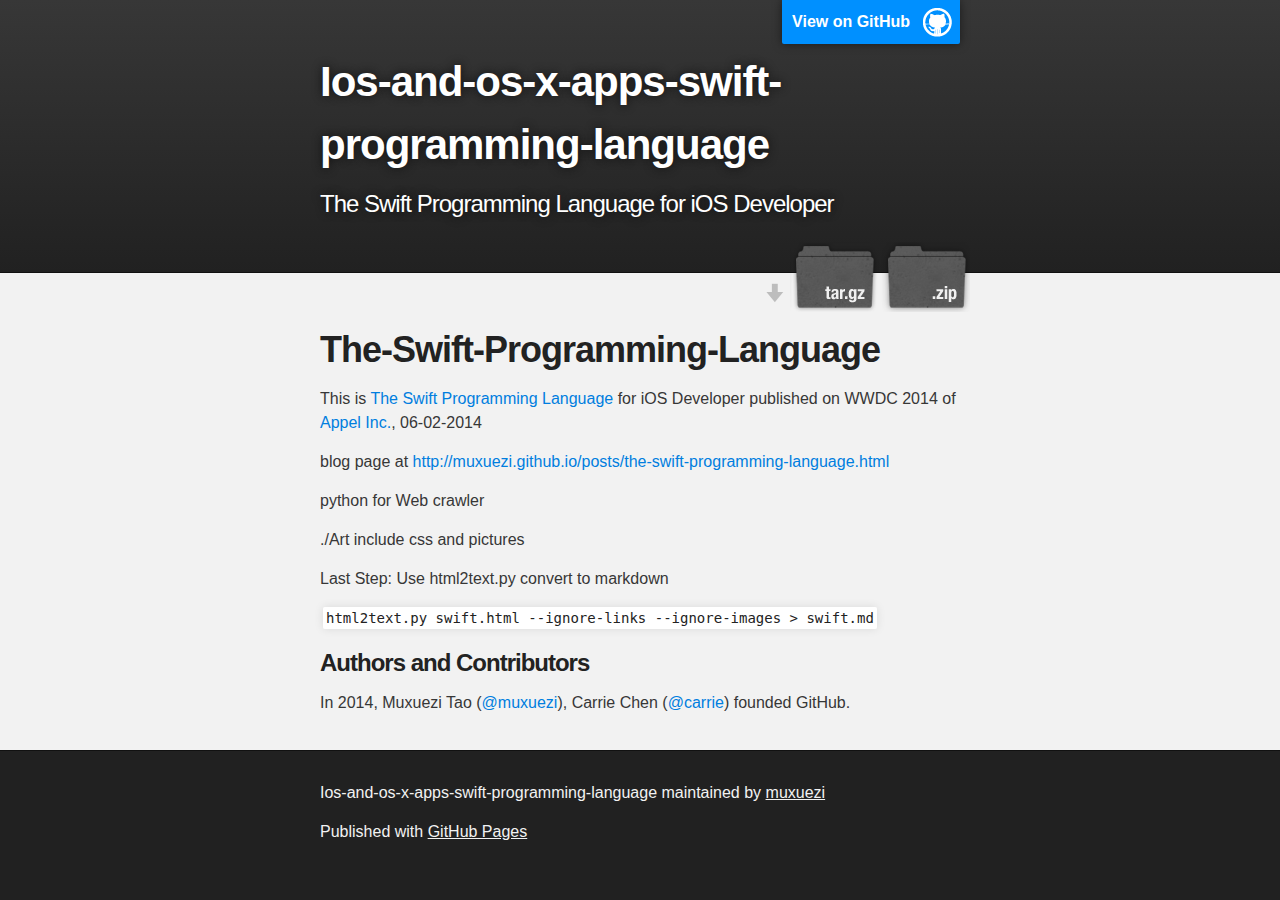
==== index.html @ 9664e516 "Create gh-pages branch via GitHub" ====
<!DOCTYPE html>
<html>

  <head>
    <meta charset='utf-8' />
    <meta http-equiv="X-UA-Compatible" content="chrome=1" />
    <meta name="description" content="Ios-and-os-x-apps-swift-programming-language : The Swift Programming Language for iOS Developer" />

    <link rel="stylesheet" type="text/css" media="screen" href="stylesheets/stylesheet.css">

    <title>Ios-and-os-x-apps-swift-programming-language</title>
  </head>

  <body>

    <!-- HEADER -->
    <div id="header_wrap" class="outer">
        <header class="inner">
          <a id="forkme_banner" href="https://github.com/muxuezi/iOS-and-OS-X-apps-Swift-Programming-Language">View on GitHub</a>

          <h1 id="project_title">Ios-and-os-x-apps-swift-programming-language</h1>
          <h2 id="project_tagline">The Swift Programming Language for iOS Developer</h2>

            <section id="downloads">
              <a class="zip_download_link" href="https://github.com/muxuezi/iOS-and-OS-X-apps-Swift-Programming-Language/zipball/master">Download this project as a .zip file</a>
              <a class="tar_download_link" href="https://github.com/muxuezi/iOS-and-OS-X-apps-Swift-Programming-Language/tarball/master">Download this project as a tar.gz file</a>
            </section>
        </header>
    </div>

    <!-- MAIN CONTENT -->
    <div id="main_content_wrap" class="outer">
      <section id="main_content" class="inner">
        <h1>
<a name="the-swift-programming-language" class="anchor" href="#the-swift-programming-language"><span class="octicon octicon-link"></span></a>The-Swift-Programming-Language</h1>

<p>This is <a href="https://developer.apple.com/library/prerelease/ios/documentation/Swift/Conceptual/Swift_Programming_Language/" title="The Swift Programming Language">The Swift Programming Language</a> for iOS Developer published on WWDC 2014 of <a href="https://www.apple.com" title="Appel Inc.">Appel Inc.</a>, 06-02-2014</p>

<p>blog page at <a href="http://muxuezi.github.io/posts/the-swift-programming-language.html">http://muxuezi.github.io/posts/the-swift-programming-language.html</a></p>

<p>python for Web crawler</p>

<p>./Art include css and pictures</p>

<p>Last Step: Use html2text.py convert to markdown</p>

<p><code>html2text.py swift.html --ignore-links --ignore-images &gt; swift.md</code></p>

<h3>
<a name="authors-and-contributors" class="anchor" href="#authors-and-contributors"><span class="octicon octicon-link"></span></a>Authors and Contributors</h3>

<p>In 2014, Muxuezi Tao (<a href="https://github.com/muxuezi" class="user-mention">@muxuezi</a>), Carrie Chen (<a href="https://github.com/carrie" class="user-mention">@carrie</a>) founded GitHub.</p>
      </section>
    </div>

    <!-- FOOTER  -->
    <div id="footer_wrap" class="outer">
      <footer class="inner">
        <p class="copyright">Ios-and-os-x-apps-swift-programming-language maintained by <a href="https://github.com/muxuezi">muxuezi</a></p>
        <p>Published with <a href="http://pages.github.com">GitHub Pages</a></p>
      </footer>
    </div>

    

  </body>
</html>
---- stylesheets/stylesheet.css ----
/*******************************************************************************
Slate Theme for GitHub Pages
by Jason Costello, @jsncostello
*******************************************************************************/

@import url(pygment_trac.css);

/*******************************************************************************
MeyerWeb Reset
*******************************************************************************/

html, body, div, span, applet, object, iframe,
h1, h2, h3, h4, h5, h6, p, blockquote, pre,
a, abbr, acronym, address, big, cite, code,
del, dfn, em, img, ins, kbd, q, s, samp,
small, strike, strong, sub, sup, tt, var,
b, u, i, center,
dl, dt, dd, ol, ul, li,
fieldset, form, label, legend,
table, caption, tbody, tfoot, thead, tr, th, td,
article, aside, canvas, details, embed,
figure, figcaption, footer, header, hgroup,
menu, nav, output, ruby, section, summary,
time, mark, audio, video {
  margin: 0;
  padding: 0;
  border: 0;
  font: inherit;
  vertical-align: baseline;
}

/* HTML5 display-role reset for older browsers */
article, aside, details, figcaption, figure,
footer, header, hgroup, menu, nav, section {
  display: block;
}

ol, ul {
  list-style: none;
}

table {
  border-collapse: collapse;
  border-spacing: 0;
}

/*******************************************************************************
Theme Styles
*******************************************************************************/

body {
  box-sizing: border-box;
  color:#373737;
  background: #212121;
  font-size: 16px;
  font-family: 'Myriad Pro', Calibri, Helvetica, Arial, sans-serif;
  line-height: 1.5;
  -webkit-font-smoothing: antialiased;
}

h1, h2, h3, h4, h5, h6 {
  margin: 10px 0;
  font-weight: 700;
  color:#222222;
  font-family: 'Lucida Grande', 'Calibri', Helvetica, Arial, sans-serif;
  letter-spacing: -1px;
}

h1 {
  font-size: 36px;
  font-weight: 700;
}

h2 {
  padding-bottom: 10px;
  font-size: 32px;
  background: url('../images/bg_hr.png') repeat-x bottom;
}

h3 {
  font-size: 24px;
}

h4 {
  font-size: 21px;
}

h5 {
  font-size: 18px;
}

h6 {
  font-size: 16px;
}

p {
  margin: 10px 0 15px 0;
}

footer p {
  color: #f2f2f2;
}

a {
  text-decoration: none;
  color: #007edf;
  text-shadow: none;

  transition: color 0.5s ease;
  transition: text-shadow 0.5s ease;
  -webkit-transition: color 0.5s ease;
  -webkit-transition: text-shadow 0.5s ease;
  -moz-transition: color 0.5s ease;
  -moz-transition: text-shadow 0.5s ease;
  -o-transition: color 0.5s ease;
  -o-transition: text-shadow 0.5s ease;
  -ms-transition: color 0.5s ease;
  -ms-transition: text-shadow 0.5s ease;
}

a:hover, a:focus {text-decoration: underline;}

footer a {
  color: #F2F2F2;
  text-decoration: underline;
}

em {
  font-style: italic;
}

strong {
  font-weight: bold;
}

img {
  position: relative;
  margin: 0 auto;
  max-width: 739px;
  padding: 5px;
  margin: 10px 0 10px 0;
  border: 1px solid #ebebeb;

  box-shadow: 0 0 5px #ebebeb;
  -webkit-box-shadow: 0 0 5px #ebebeb;
  -moz-box-shadow: 0 0 5px #ebebeb;
  -o-box-shadow: 0 0 5px #ebebeb;
  -ms-box-shadow: 0 0 5px #ebebeb;
}

p img {
  display: inline;
  margin: 0;
  padding: 0;
  vertical-align: middle;
  text-align: center;
  border: none;
}

pre, code {
  width: 100%;
  color: #222;
  background-color: #fff;

  font-family: Monaco, "Bitstream Vera Sans Mono", "Lucida Console", Terminal, monospace;
  font-size: 14px;

  border-radius: 2px;
  -moz-border-radius: 2px;
  -webkit-border-radius: 2px;
}

pre {
  width: 100%;
  padding: 10px;
  box-shadow: 0 0 10px rgba(0,0,0,.1);
  overflow: auto;
}

code {
  padding: 3px;
  margin: 0 3px;
  box-shadow: 0 0 10px rgba(0,0,0,.1);
}

pre code {
  display: block;
  box-shadow: none;
}

blockquote {
  color: #666;
  margin-bottom: 20px;
  padding: 0 0 0 20px;
  border-left: 3px solid #bbb;
}


ul, ol, dl {
  margin-bottom: 15px
}

ul {
  list-style: inside;
  padding-left: 20px;
}

ol {
  list-style: decimal inside;
  padding-left: 20px;
}

dl dt {
  font-weight: bold;
}

dl dd {
  padding-left: 20px;
  font-style: italic;
}

dl p {
  padding-left: 20px;
  font-style: italic;
}

hr {
  height: 1px;
  margin-bottom: 5px;
  border: none;
  background: url('../images/bg_hr.png') repeat-x center;
}

table {
  border: 1px solid #373737;
  margin-bottom: 20px;
  text-align: left;
 }

th {
  font-family: 'Lucida Grande', 'Helvetica Neue', Helvetica, Arial, sans-serif;
  padding: 10px;
  background: #373737;
  color: #fff;
 }

td {
  padding: 10px;
  border: 1px solid #373737;
 }

form {
  background: #f2f2f2;
  padding: 20px;
}

/*******************************************************************************
Full-Width Styles
*******************************************************************************/

.outer {
  width: 100%;
}

.inner {
  position: relative;
  max-width: 640px;
  padding: 20px 10px;
  margin: 0 auto;
}

#forkme_banner {
  display: block;
  position: absolute;
  top:0;
  right: 10px;
  z-index: 10;
  padding: 10px 50px 10px 10px;
  color: #fff;
  background: url('../images/blacktocat.png') #0090ff no-repeat 95% 50%;
  font-weight: 700;
  box-shadow: 0 0 10px rgba(0,0,0,.5);
  border-bottom-left-radius: 2px;
  border-bottom-right-radius: 2px;
}

#header_wrap {
  background: #212121;
  background: -moz-linear-gradient(top, #373737, #212121);
  background: -webkit-linear-gradient(top, #373737, #212121);
  background: -ms-linear-gradient(top, #373737, #212121);
  background: -o-linear-gradient(top, #373737, #212121);
  background: linear-gradient(top, #373737, #212121);
}

#header_wrap .inner {
  padding: 50px 10px 30px 10px;
}

#project_title {
  margin: 0;
  color: #fff;
  font-size: 42px;
  font-weight: 700;
  text-shadow: #111 0px 0px 10px;
}

#project_tagline {
  color: #fff;
  font-size: 24px;
  font-weight: 300;
  background: none;
  text-shadow: #111 0px 0px 10px;
}

#downloads {
  position: absolute;
  width: 210px;
  z-index: 10;
  bottom: -40px;
  right: 0;
  height: 70px;
  background: url('../images/icon_download.png') no-repeat 0% 90%;
}

.zip_download_link {
  display: block;
  float: right;
  width: 90px;
  height:70px;
  text-indent: -5000px;
  overflow: hidden;
  background: url(../images/sprite_download.png) no-repeat bottom left;
}

.tar_download_link {
  display: block;
  float: right;
  width: 90px;
  height:70px;
  text-indent: -5000px;
  overflow: hidden;
  background: url(../images/sprite_download.png) no-repeat bottom right;
  margin-left: 10px;
}

.zip_download_link:hover {
  background: url(../images/sprite_download.png) no-repeat top left;
}

.tar_download_link:hover {
  background: url(../images/sprite_download.png) no-repeat top right;
}

#main_content_wrap {
  background: #f2f2f2;
  border-top: 1px solid #111;
  border-bottom: 1px solid #111;
}

#main_content {
  padding-top: 40px;
}

#footer_wrap {
  background: #212121;
}



/*******************************************************************************
Small Device Styles
*******************************************************************************/

@media screen and (max-width: 480px) {
  body {
    font-size:14px;
  }

  #downloads {
    display: none;
  }

  .inner {
    min-width: 320px;
    max-width: 480px;
  }

  #project_title {
  font-size: 32px;
  }

  h1 {
    font-size: 28px;
  }

  h2 {
    font-size: 24px;
  }

  h3 {
    font-size: 21px;
  }

  h4 {
    font-size: 18px;
  }

  h5 {
    font-size: 14px;
  }

  h6 {
    font-size: 12px;
  }

  code, pre {
    min-width: 320px;
    max-width: 480px;
    font-size: 11px;
  }

}
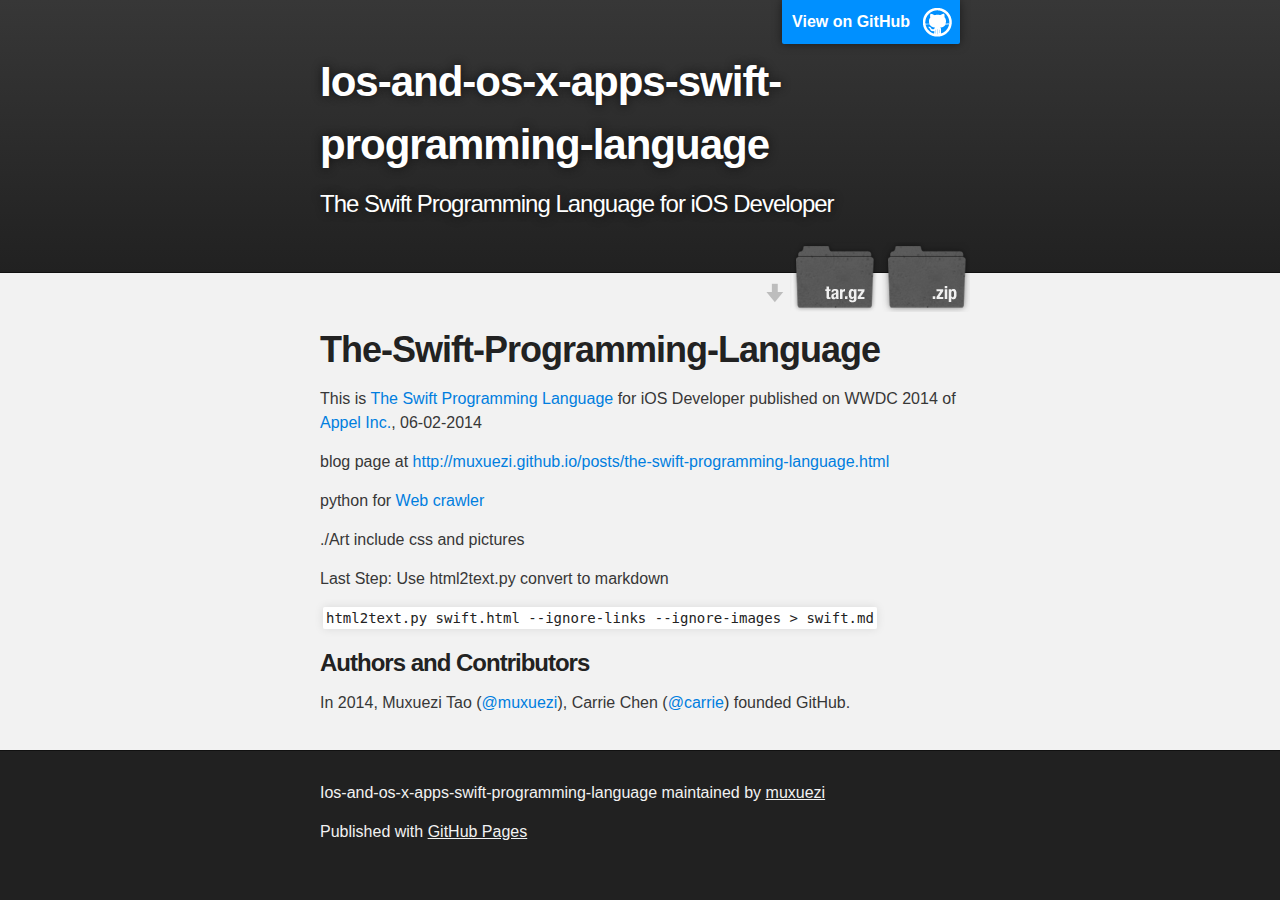
==== commit d5db16a1: "Create gh-pages branch via GitHub" ====
--- a/index.html
+++ b/index.html
@@ -38,7 +38,7 @@
 
 <p>blog page at <a href="http://muxuezi.github.io/posts/the-swift-programming-language.html">http://muxuezi.github.io/posts/the-swift-programming-language.html</a></p>
 
-<p>python for Web crawler</p>
+<p>python for <a href="https://gist.github.com/muxuezi/429c80732a8cf834caef" title="gist">Web crawler</a></p>
 
 <p>./Art include css and pictures</p>
 
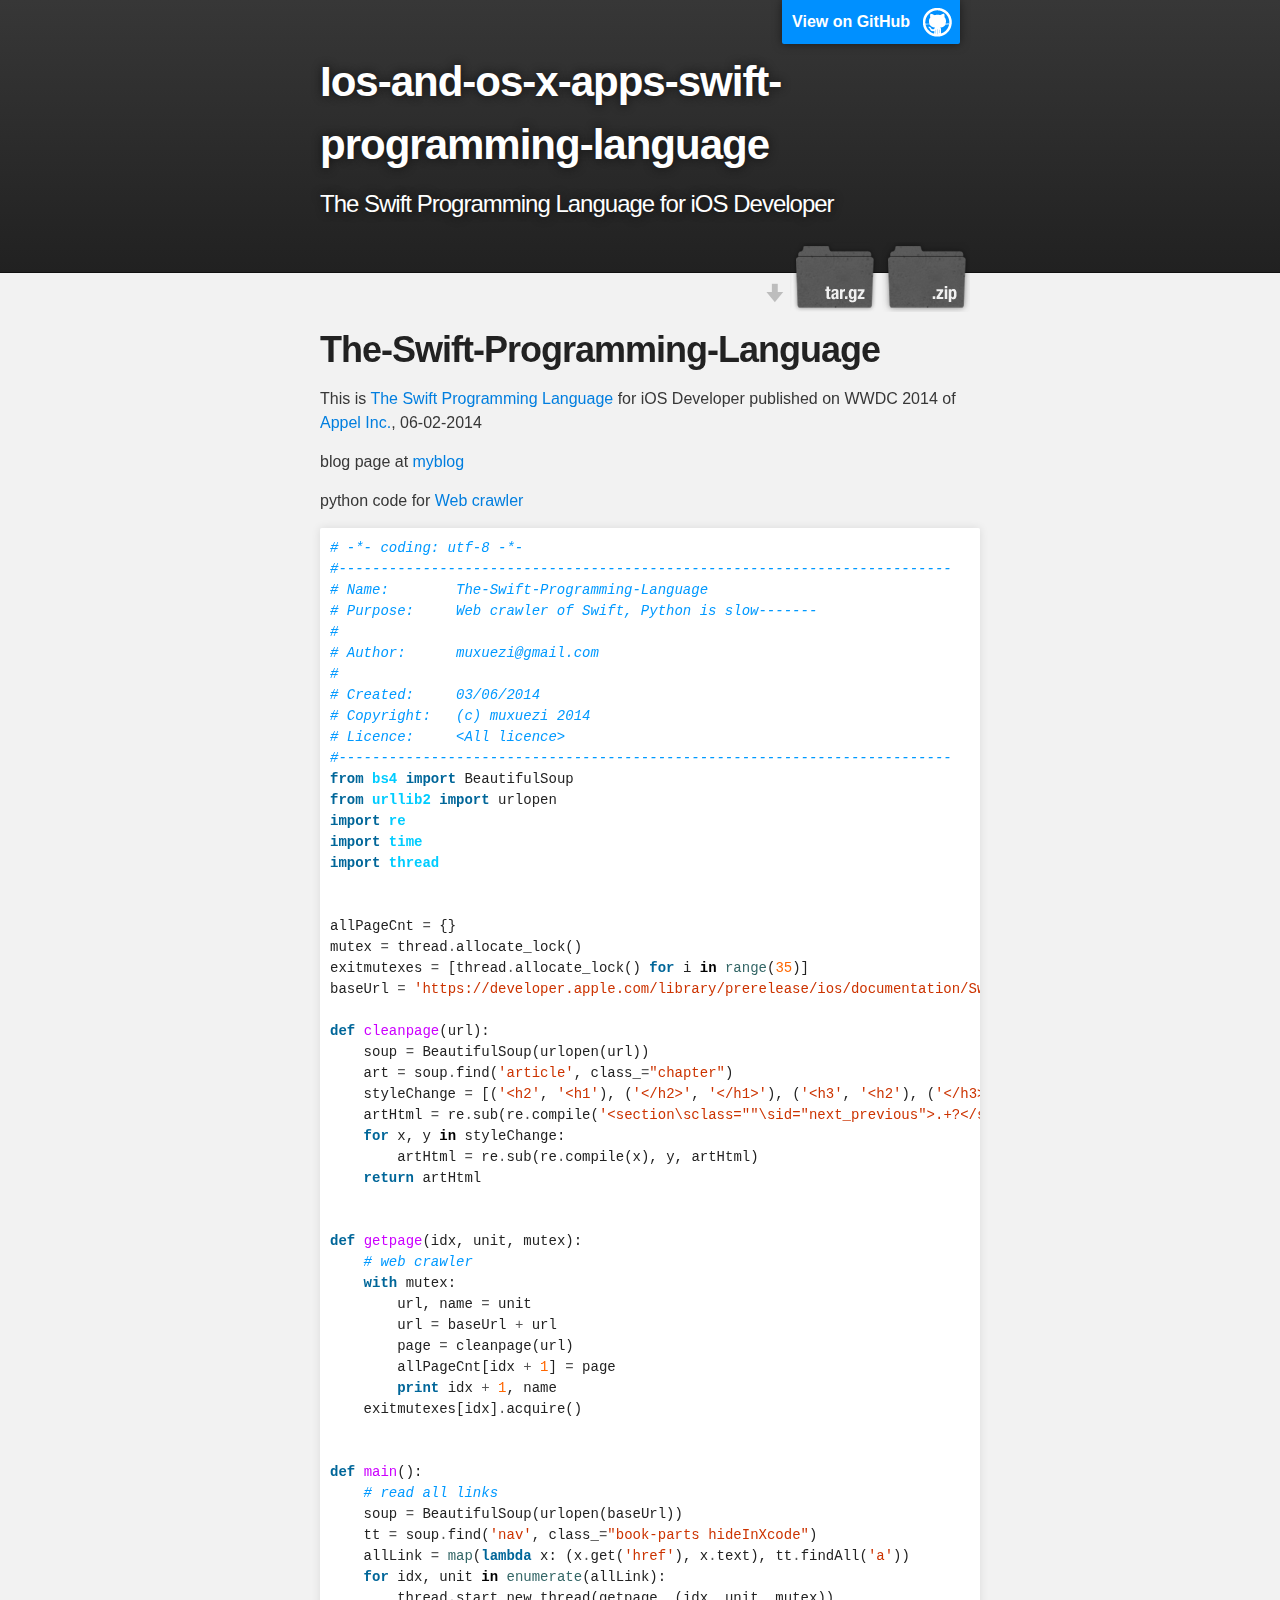
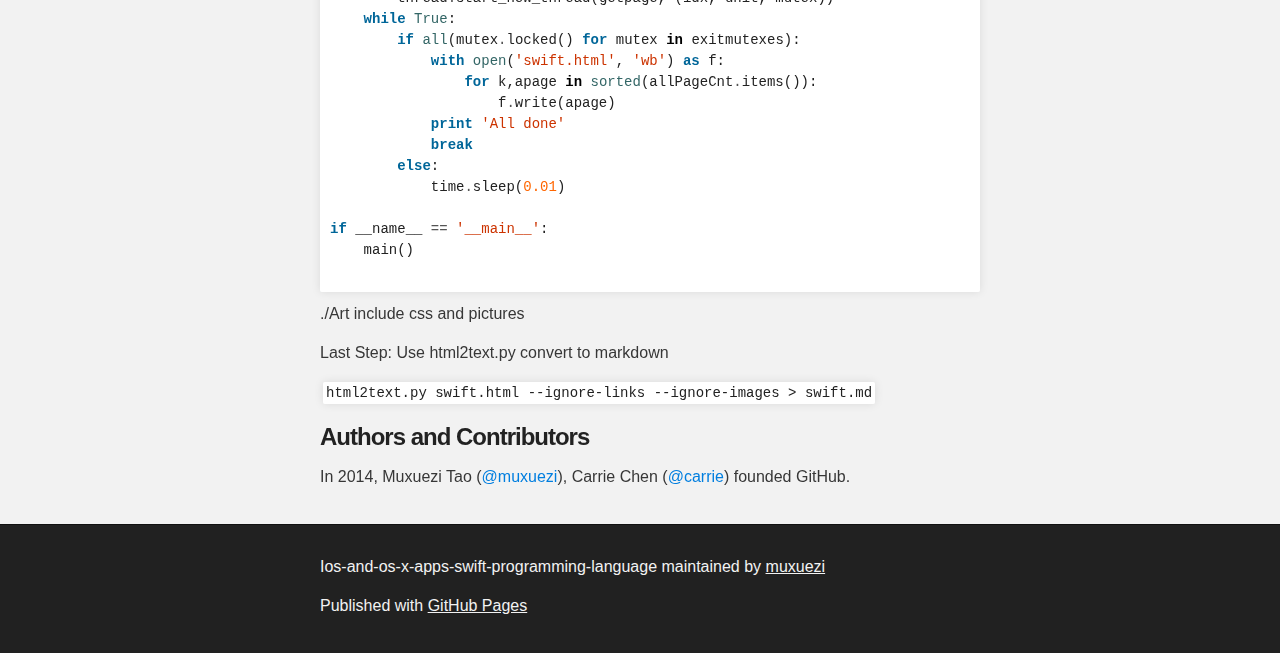
==== commit 79447420: "Create gh-pages branch via GitHub" ====
--- a/index.html
+++ b/index.html
@@ -36,9 +36,75 @@
 
 <p>This is <a href="https://developer.apple.com/library/prerelease/ios/documentation/Swift/Conceptual/Swift_Programming_Language/" title="The Swift Programming Language">The Swift Programming Language</a> for iOS Developer published on WWDC 2014 of <a href="https://www.apple.com" title="Appel Inc.">Appel Inc.</a>, 06-02-2014</p>
 
-<p>blog page at <a href="http://muxuezi.github.io/posts/the-swift-programming-language.html">http://muxuezi.github.io/posts/the-swift-programming-language.html</a></p>
+<p>blog page at <a href="http://muxuezi.github.io/posts/the-swift-programming-language.html" title="swift">myblog</a></p>
 
-<p>python for <a href="https://gist.github.com/muxuezi/429c80732a8cf834caef" title="gist">Web crawler</a></p>
+<p>python code for <a href="https://gist.github.com/muxuezi/429c80732a8cf834caef" title="gist">Web crawler</a></p>
+
+<div class="highlight highlight-python"><pre><span class="c"># -*- coding: utf-8 -*-</span>
+<span class="c">#-------------------------------------------------------------------------</span>
+<span class="c"># Name:        The-Swift-Programming-Language</span>
+<span class="c"># Purpose:     Web crawler of Swift, Python is slow-------</span>
+<span class="c">#</span>
+<span class="c"># Author:      muxuezi@gmail.com</span>
+<span class="c">#</span>
+<span class="c"># Created:     03/06/2014</span>
+<span class="c"># Copyright:   (c) muxuezi 2014</span>
+<span class="c"># Licence:     &lt;All licence&gt;</span>
+<span class="c">#-------------------------------------------------------------------------</span>
+<span class="kn">from</span> <span class="nn">bs4</span> <span class="kn">import</span> <span class="n">BeautifulSoup</span>
+<span class="kn">from</span> <span class="nn">urllib2</span> <span class="kn">import</span> <span class="n">urlopen</span>
+<span class="kn">import</span> <span class="nn">re</span>
+<span class="kn">import</span> <span class="nn">time</span>
+<span class="kn">import</span> <span class="nn">thread</span>
+
+
+<span class="n">allPageCnt</span> <span class="o">=</span> <span class="p">{}</span>
+<span class="n">mutex</span> <span class="o">=</span> <span class="n">thread</span><span class="o">.</span><span class="n">allocate_lock</span><span class="p">()</span>
+<span class="n">exitmutexes</span> <span class="o">=</span> <span class="p">[</span><span class="n">thread</span><span class="o">.</span><span class="n">allocate_lock</span><span class="p">()</span> <span class="k">for</span> <span class="n">i</span> <span class="ow">in</span> <span class="nb">range</span><span class="p">(</span><span class="mi">35</span><span class="p">)]</span>
+<span class="n">baseUrl</span> <span class="o">=</span> <span class="s">'https://developer.apple.com/library/prerelease/ios/documentation/Swift/Conceptual/Swift_Programming_Language/'</span>
+
+<span class="k">def</span> <span class="nf">cleanpage</span><span class="p">(</span><span class="n">url</span><span class="p">):</span>
+    <span class="n">soup</span> <span class="o">=</span> <span class="n">BeautifulSoup</span><span class="p">(</span><span class="n">urlopen</span><span class="p">(</span><span class="n">url</span><span class="p">))</span>
+    <span class="n">art</span> <span class="o">=</span> <span class="n">soup</span><span class="o">.</span><span class="n">find</span><span class="p">(</span><span class="s">'article'</span><span class="p">,</span> <span class="n">class_</span><span class="o">=</span><span class="s">"chapter"</span><span class="p">)</span>
+    <span class="n">styleChange</span> <span class="o">=</span> <span class="p">[(</span><span class="s">'&lt;h2'</span><span class="p">,</span> <span class="s">'&lt;h1'</span><span class="p">),</span> <span class="p">(</span><span class="s">'&lt;/h2&gt;'</span><span class="p">,</span> <span class="s">'&lt;/h1&gt;'</span><span class="p">),</span> <span class="p">(</span><span class="s">'&lt;h3'</span><span class="p">,</span> <span class="s">'&lt;h2'</span><span class="p">),</span> <span class="p">(</span><span class="s">'&lt;/h3&gt;'</span><span class="p">,</span> <span class="s">'&lt;/h2&gt;'</span><span class="p">)]</span>
+    <span class="n">artHtml</span> <span class="o">=</span> <span class="n">re</span><span class="o">.</span><span class="n">sub</span><span class="p">(</span><span class="n">re</span><span class="o">.</span><span class="n">compile</span><span class="p">(</span><span class="s">'&lt;section\sclass=""\sid="next_previous"&gt;.+?&lt;/section&gt;'</span><span class="p">,</span><span class="n">re</span><span class="o">.</span><span class="n">DOTALL</span><span class="p">),</span> <span class="s">''</span><span class="p">,</span> <span class="nb">str</span><span class="p">(</span><span class="n">art</span><span class="p">))</span>
+    <span class="k">for</span> <span class="n">x</span><span class="p">,</span> <span class="n">y</span> <span class="ow">in</span> <span class="n">styleChange</span><span class="p">:</span>
+        <span class="n">artHtml</span> <span class="o">=</span> <span class="n">re</span><span class="o">.</span><span class="n">sub</span><span class="p">(</span><span class="n">re</span><span class="o">.</span><span class="n">compile</span><span class="p">(</span><span class="n">x</span><span class="p">),</span> <span class="n">y</span><span class="p">,</span> <span class="n">artHtml</span><span class="p">)</span>
+    <span class="k">return</span> <span class="n">artHtml</span>
+
+
+<span class="k">def</span> <span class="nf">getpage</span><span class="p">(</span><span class="n">idx</span><span class="p">,</span> <span class="n">unit</span><span class="p">,</span> <span class="n">mutex</span><span class="p">):</span>
+    <span class="c"># web crawler</span>
+    <span class="k">with</span> <span class="n">mutex</span><span class="p">:</span>
+        <span class="n">url</span><span class="p">,</span> <span class="n">name</span> <span class="o">=</span> <span class="n">unit</span>
+        <span class="n">url</span> <span class="o">=</span> <span class="n">baseUrl</span> <span class="o">+</span> <span class="n">url</span>
+        <span class="n">page</span> <span class="o">=</span> <span class="n">cleanpage</span><span class="p">(</span><span class="n">url</span><span class="p">)</span>
+        <span class="n">allPageCnt</span><span class="p">[</span><span class="n">idx</span> <span class="o">+</span> <span class="mi">1</span><span class="p">]</span> <span class="o">=</span> <span class="n">page</span>
+        <span class="k">print</span> <span class="n">idx</span> <span class="o">+</span> <span class="mi">1</span><span class="p">,</span> <span class="n">name</span>
+    <span class="n">exitmutexes</span><span class="p">[</span><span class="n">idx</span><span class="p">]</span><span class="o">.</span><span class="n">acquire</span><span class="p">()</span>
+
+
+<span class="k">def</span> <span class="nf">main</span><span class="p">():</span>
+    <span class="c"># read all links</span>
+    <span class="n">soup</span> <span class="o">=</span> <span class="n">BeautifulSoup</span><span class="p">(</span><span class="n">urlopen</span><span class="p">(</span><span class="n">baseUrl</span><span class="p">))</span>
+    <span class="n">tt</span> <span class="o">=</span> <span class="n">soup</span><span class="o">.</span><span class="n">find</span><span class="p">(</span><span class="s">'nav'</span><span class="p">,</span> <span class="n">class_</span><span class="o">=</span><span class="s">"book-parts hideInXcode"</span><span class="p">)</span>
+    <span class="n">allLink</span> <span class="o">=</span> <span class="nb">map</span><span class="p">(</span><span class="k">lambda</span> <span class="n">x</span><span class="p">:</span> <span class="p">(</span><span class="n">x</span><span class="o">.</span><span class="n">get</span><span class="p">(</span><span class="s">'href'</span><span class="p">),</span> <span class="n">x</span><span class="o">.</span><span class="n">text</span><span class="p">),</span> <span class="n">tt</span><span class="o">.</span><span class="n">findAll</span><span class="p">(</span><span class="s">'a'</span><span class="p">))</span>
+    <span class="k">for</span> <span class="n">idx</span><span class="p">,</span> <span class="n">unit</span> <span class="ow">in</span> <span class="nb">enumerate</span><span class="p">(</span><span class="n">allLink</span><span class="p">):</span>
+        <span class="n">thread</span><span class="o">.</span><span class="n">start_new_thread</span><span class="p">(</span><span class="n">getpage</span><span class="p">,</span> <span class="p">(</span><span class="n">idx</span><span class="p">,</span> <span class="n">unit</span><span class="p">,</span> <span class="n">mutex</span><span class="p">))</span>
+    <span class="k">while</span> <span class="bp">True</span><span class="p">:</span>
+        <span class="k">if</span> <span class="nb">all</span><span class="p">(</span><span class="n">mutex</span><span class="o">.</span><span class="n">locked</span><span class="p">()</span> <span class="k">for</span> <span class="n">mutex</span> <span class="ow">in</span> <span class="n">exitmutexes</span><span class="p">):</span>
+            <span class="k">with</span> <span class="nb">open</span><span class="p">(</span><span class="s">'swift.html'</span><span class="p">,</span> <span class="s">'wb'</span><span class="p">)</span> <span class="k">as</span> <span class="n">f</span><span class="p">:</span>
+                <span class="k">for</span> <span class="n">k</span><span class="p">,</span><span class="n">apage</span> <span class="ow">in</span> <span class="nb">sorted</span><span class="p">(</span><span class="n">allPageCnt</span><span class="o">.</span><span class="n">items</span><span class="p">()):</span>
+                    <span class="n">f</span><span class="o">.</span><span class="n">write</span><span class="p">(</span><span class="n">apage</span><span class="p">)</span>
+            <span class="k">print</span> <span class="s">'All done'</span>
+            <span class="k">break</span>
+        <span class="k">else</span><span class="p">:</span>
+            <span class="n">time</span><span class="o">.</span><span class="n">sleep</span><span class="p">(</span><span class="mf">0.01</span><span class="p">)</span>
+
+<span class="k">if</span> <span class="n">__name__</span> <span class="o">==</span> <span class="s">'__main__'</span><span class="p">:</span>
+    <span class="n">main</span><span class="p">()</span>
+
+</pre></div>
 
 <p>./Art include css and pictures</p>
 
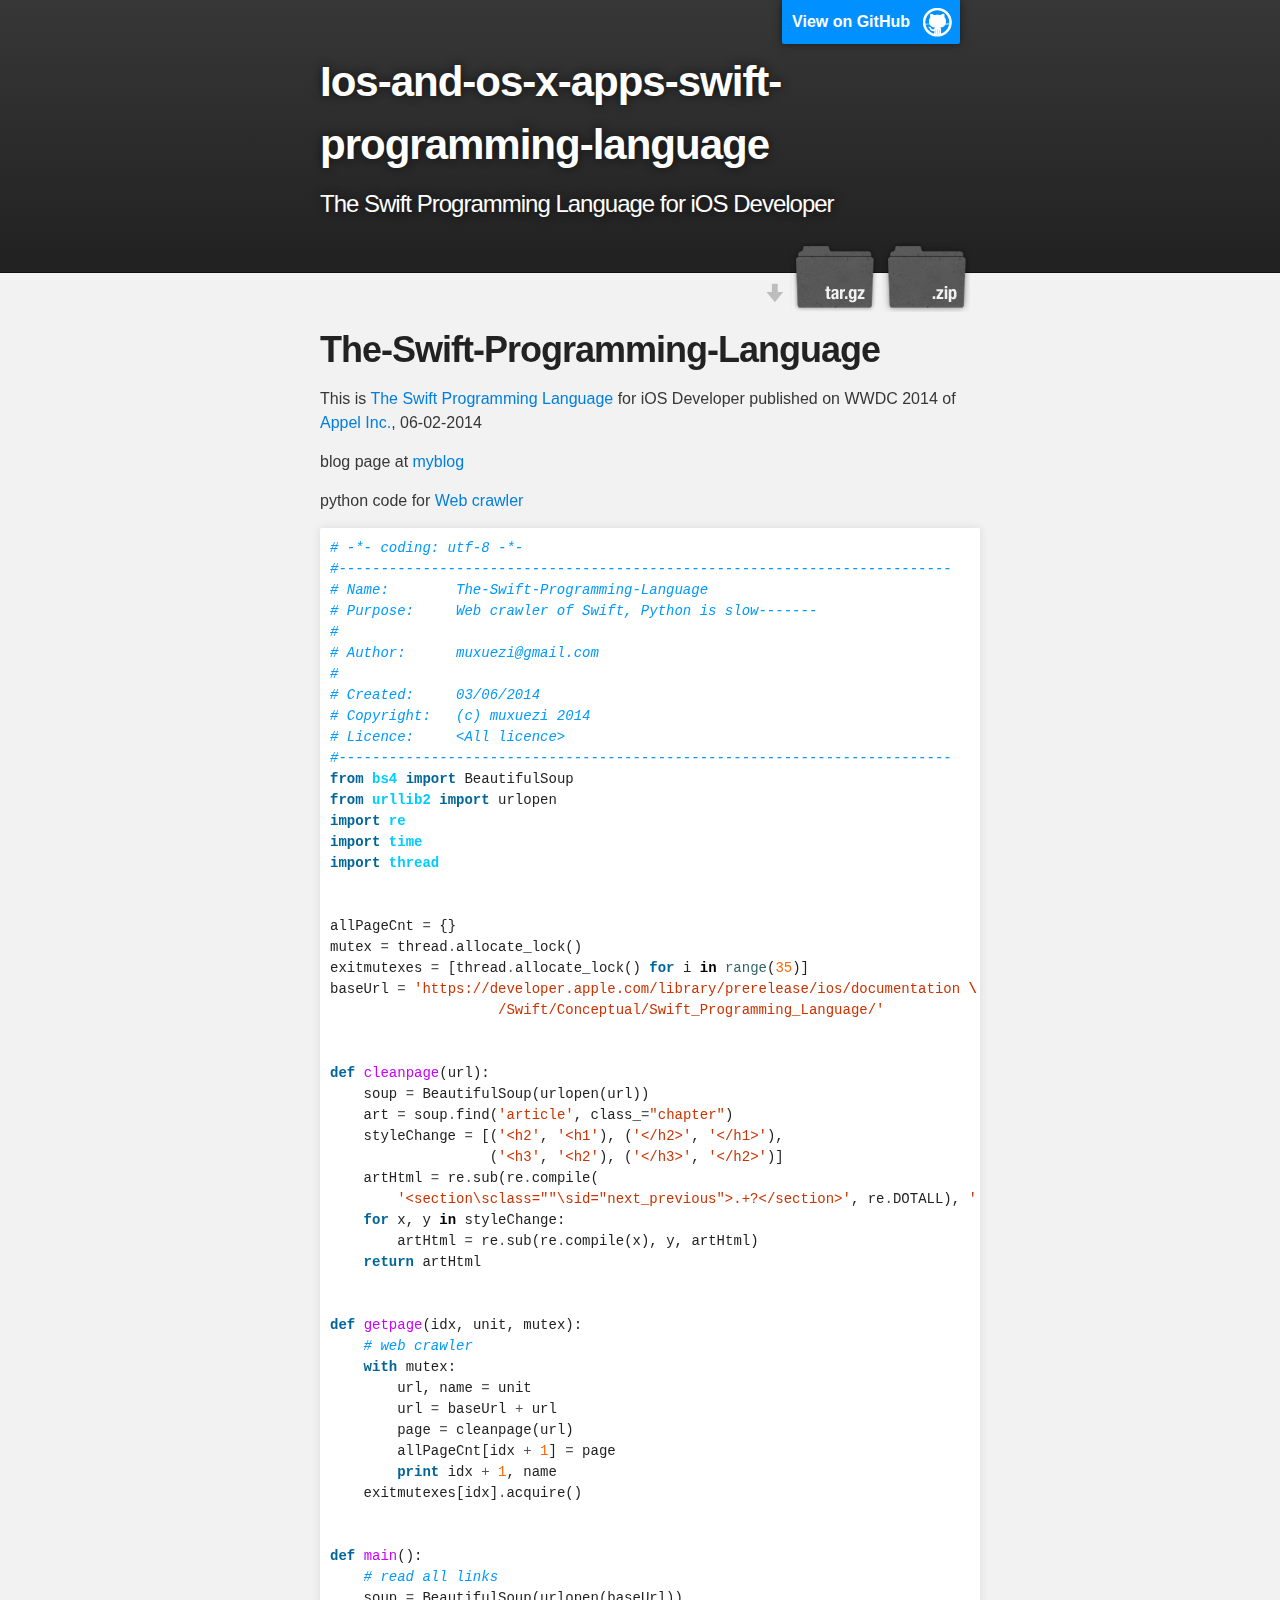
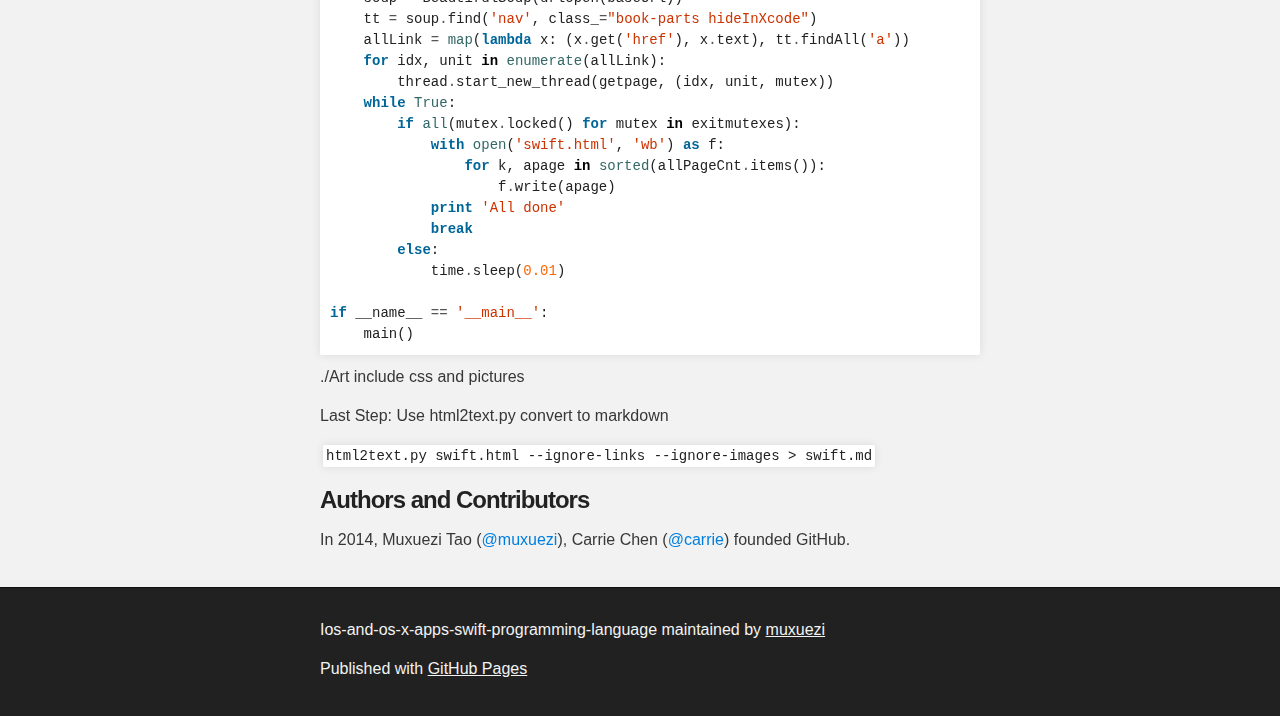
==== commit 859d9c70: "Create gh-pages branch via GitHub" ====
--- a/index.html
+++ b/index.html
@@ -61,13 +61,17 @@
 <span class="n">allPageCnt</span> <span class="o">=</span> <span class="p">{}</span>
 <span class="n">mutex</span> <span class="o">=</span> <span class="n">thread</span><span class="o">.</span><span class="n">allocate_lock</span><span class="p">()</span>
 <span class="n">exitmutexes</span> <span class="o">=</span> <span class="p">[</span><span class="n">thread</span><span class="o">.</span><span class="n">allocate_lock</span><span class="p">()</span> <span class="k">for</span> <span class="n">i</span> <span class="ow">in</span> <span class="nb">range</span><span class="p">(</span><span class="mi">35</span><span class="p">)]</span>
-<span class="n">baseUrl</span> <span class="o">=</span> <span class="s">'https://developer.apple.com/library/prerelease/ios/documentation/Swift/Conceptual/Swift_Programming_Language/'</span>
+<span class="n">baseUrl</span> <span class="o">=</span> <span class="s">'https://developer.apple.com/library/prerelease/ios/documentation </span><span class="se">\</span>
+<span class="s">                    /Swift/Conceptual/Swift_Programming_Language/'</span>
+
 
 <span class="k">def</span> <span class="nf">cleanpage</span><span class="p">(</span><span class="n">url</span><span class="p">):</span>
     <span class="n">soup</span> <span class="o">=</span> <span class="n">BeautifulSoup</span><span class="p">(</span><span class="n">urlopen</span><span class="p">(</span><span class="n">url</span><span class="p">))</span>
     <span class="n">art</span> <span class="o">=</span> <span class="n">soup</span><span class="o">.</span><span class="n">find</span><span class="p">(</span><span class="s">'article'</span><span class="p">,</span> <span class="n">class_</span><span class="o">=</span><span class="s">"chapter"</span><span class="p">)</span>
-    <span class="n">styleChange</span> <span class="o">=</span> <span class="p">[(</span><span class="s">'&lt;h2'</span><span class="p">,</span> <span class="s">'&lt;h1'</span><span class="p">),</span> <span class="p">(</span><span class="s">'&lt;/h2&gt;'</span><span class="p">,</span> <span class="s">'&lt;/h1&gt;'</span><span class="p">),</span> <span class="p">(</span><span class="s">'&lt;h3'</span><span class="p">,</span> <span class="s">'&lt;h2'</span><span class="p">),</span> <span class="p">(</span><span class="s">'&lt;/h3&gt;'</span><span class="p">,</span> <span class="s">'&lt;/h2&gt;'</span><span class="p">)]</span>
-    <span class="n">artHtml</span> <span class="o">=</span> <span class="n">re</span><span class="o">.</span><span class="n">sub</span><span class="p">(</span><span class="n">re</span><span class="o">.</span><span class="n">compile</span><span class="p">(</span><span class="s">'&lt;section\sclass=""\sid="next_previous"&gt;.+?&lt;/section&gt;'</span><span class="p">,</span><span class="n">re</span><span class="o">.</span><span class="n">DOTALL</span><span class="p">),</span> <span class="s">''</span><span class="p">,</span> <span class="nb">str</span><span class="p">(</span><span class="n">art</span><span class="p">))</span>
+    <span class="n">styleChange</span> <span class="o">=</span> <span class="p">[(</span><span class="s">'&lt;h2'</span><span class="p">,</span> <span class="s">'&lt;h1'</span><span class="p">),</span> <span class="p">(</span><span class="s">'&lt;/h2&gt;'</span><span class="p">,</span> <span class="s">'&lt;/h1&gt;'</span><span class="p">),</span>
+                   <span class="p">(</span><span class="s">'&lt;h3'</span><span class="p">,</span> <span class="s">'&lt;h2'</span><span class="p">),</span> <span class="p">(</span><span class="s">'&lt;/h3&gt;'</span><span class="p">,</span> <span class="s">'&lt;/h2&gt;'</span><span class="p">)]</span>
+    <span class="n">artHtml</span> <span class="o">=</span> <span class="n">re</span><span class="o">.</span><span class="n">sub</span><span class="p">(</span><span class="n">re</span><span class="o">.</span><span class="n">compile</span><span class="p">(</span>
+        <span class="s">'&lt;section\sclass=""\sid="next_previous"&gt;.+?&lt;/section&gt;'</span><span class="p">,</span> <span class="n">re</span><span class="o">.</span><span class="n">DOTALL</span><span class="p">),</span> <span class="s">''</span><span class="p">,</span> <span class="nb">str</span><span class="p">(</span><span class="n">art</span><span class="p">))</span>
     <span class="k">for</span> <span class="n">x</span><span class="p">,</span> <span class="n">y</span> <span class="ow">in</span> <span class="n">styleChange</span><span class="p">:</span>
         <span class="n">artHtml</span> <span class="o">=</span> <span class="n">re</span><span class="o">.</span><span class="n">sub</span><span class="p">(</span><span class="n">re</span><span class="o">.</span><span class="n">compile</span><span class="p">(</span><span class="n">x</span><span class="p">),</span> <span class="n">y</span><span class="p">,</span> <span class="n">artHtml</span><span class="p">)</span>
     <span class="k">return</span> <span class="n">artHtml</span>
@@ -94,7 +98,7 @@
     <span class="k">while</span> <span class="bp">True</span><span class="p">:</span>
         <span class="k">if</span> <span class="nb">all</span><span class="p">(</span><span class="n">mutex</span><span class="o">.</span><span class="n">locked</span><span class="p">()</span> <span class="k">for</span> <span class="n">mutex</span> <span class="ow">in</span> <span class="n">exitmutexes</span><span class="p">):</span>
             <span class="k">with</span> <span class="nb">open</span><span class="p">(</span><span class="s">'swift.html'</span><span class="p">,</span> <span class="s">'wb'</span><span class="p">)</span> <span class="k">as</span> <span class="n">f</span><span class="p">:</span>
-                <span class="k">for</span> <span class="n">k</span><span class="p">,</span><span class="n">apage</span> <span class="ow">in</span> <span class="nb">sorted</span><span class="p">(</span><span class="n">allPageCnt</span><span class="o">.</span><span class="n">items</span><span class="p">()):</span>
+                <span class="k">for</span> <span class="n">k</span><span class="p">,</span> <span class="n">apage</span> <span class="ow">in</span> <span class="nb">sorted</span><span class="p">(</span><span class="n">allPageCnt</span><span class="o">.</span><span class="n">items</span><span class="p">()):</span>
                     <span class="n">f</span><span class="o">.</span><span class="n">write</span><span class="p">(</span><span class="n">apage</span><span class="p">)</span>
             <span class="k">print</span> <span class="s">'All done'</span>
             <span class="k">break</span>
@@ -103,7 +107,6 @@
 
 <span class="k">if</span> <span class="n">__name__</span> <span class="o">==</span> <span class="s">'__main__'</span><span class="p">:</span>
     <span class="n">main</span><span class="p">()</span>
-
 </pre></div>
 
 <p>./Art include css and pictures</p>
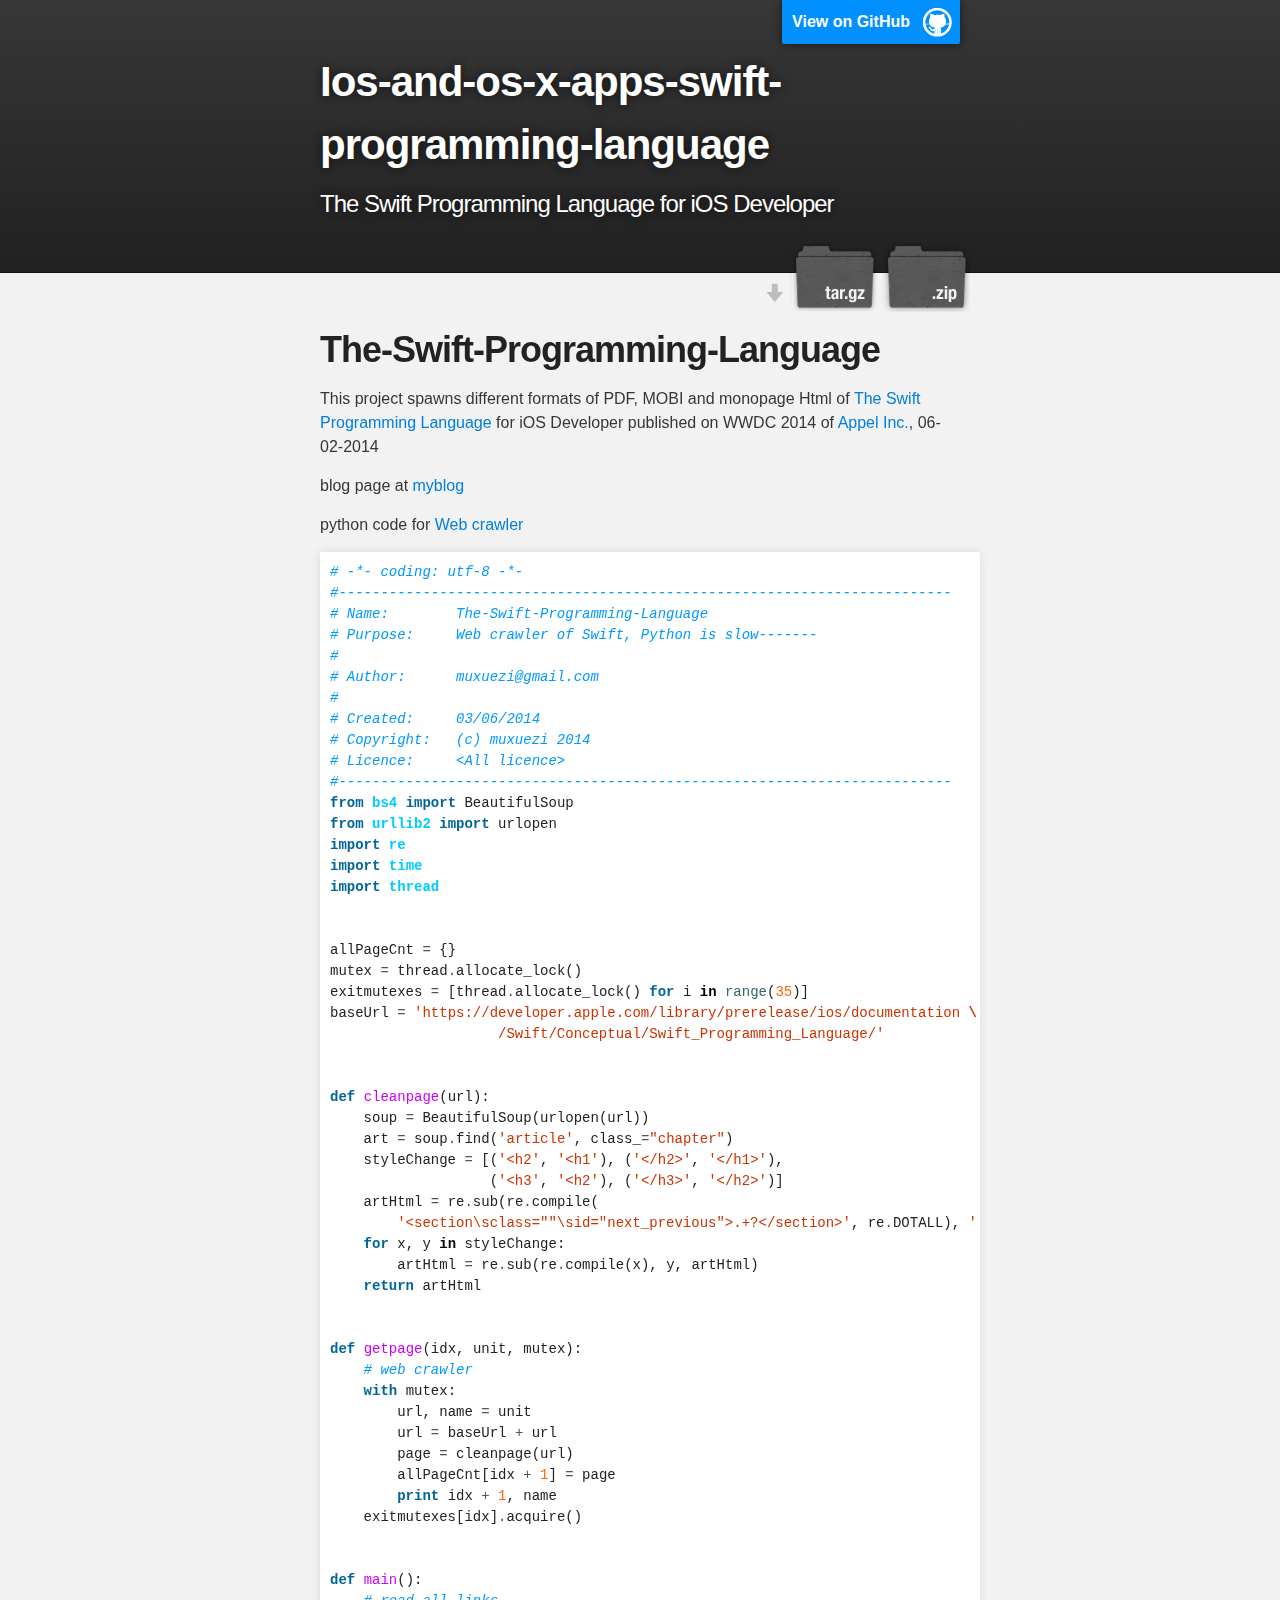
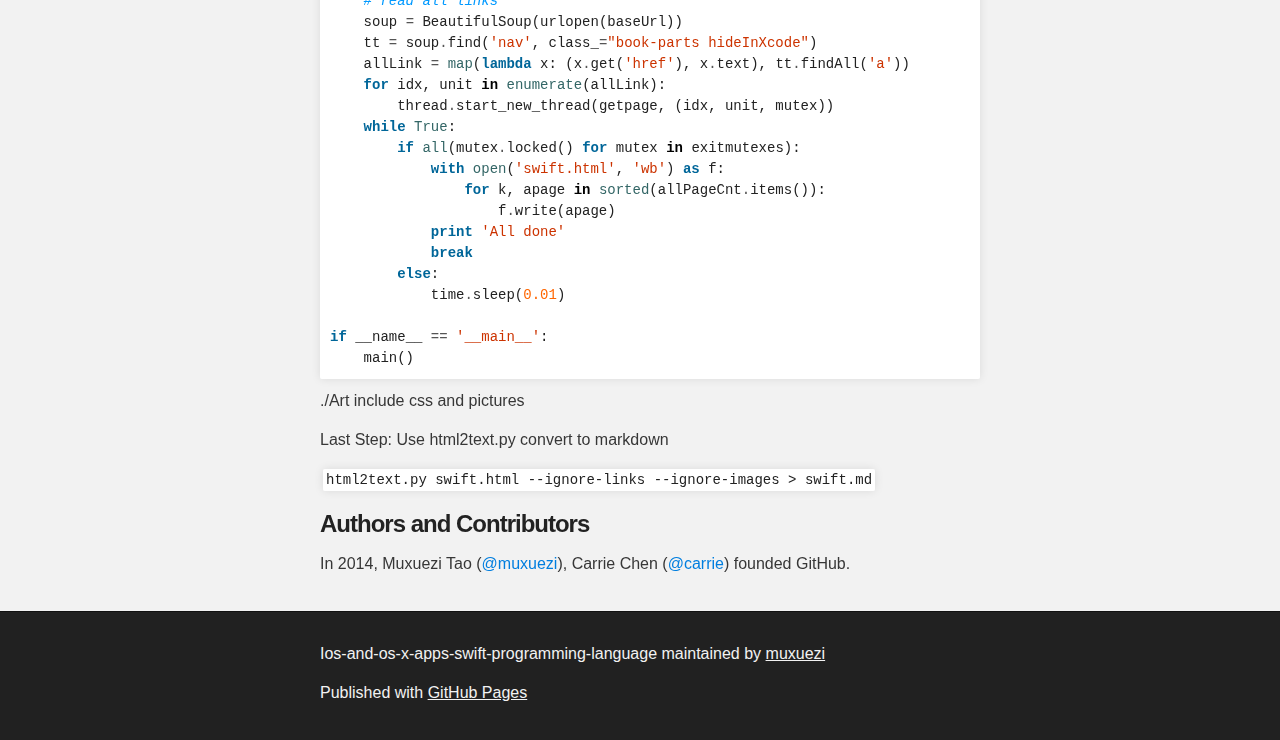
==== commit f967a9e2: "Create gh-pages branch via GitHub" ====
--- a/index.html
+++ b/index.html
@@ -34,7 +34,7 @@
         <h1>
 <a name="the-swift-programming-language" class="anchor" href="#the-swift-programming-language"><span class="octicon octicon-link"></span></a>The-Swift-Programming-Language</h1>
 
-<p>This is <a href="https://developer.apple.com/library/prerelease/ios/documentation/Swift/Conceptual/Swift_Programming_Language/" title="The Swift Programming Language">The Swift Programming Language</a> for iOS Developer published on WWDC 2014 of <a href="https://www.apple.com" title="Appel Inc.">Appel Inc.</a>, 06-02-2014</p>
+<p>This project spawns different formats of PDF, MOBI and monopage Html of <a href="https://developer.apple.com/library/prerelease/ios/documentation/Swift/Conceptual/Swift_Programming_Language/" title="The Swift Programming Language">The Swift Programming Language</a> for iOS Developer published on WWDC 2014 of <a href="https://www.apple.com" title="Appel Inc.">Appel Inc.</a>, 06-02-2014</p>
 
 <p>blog page at <a href="http://muxuezi.github.io/posts/the-swift-programming-language.html" title="swift">myblog</a></p>
 
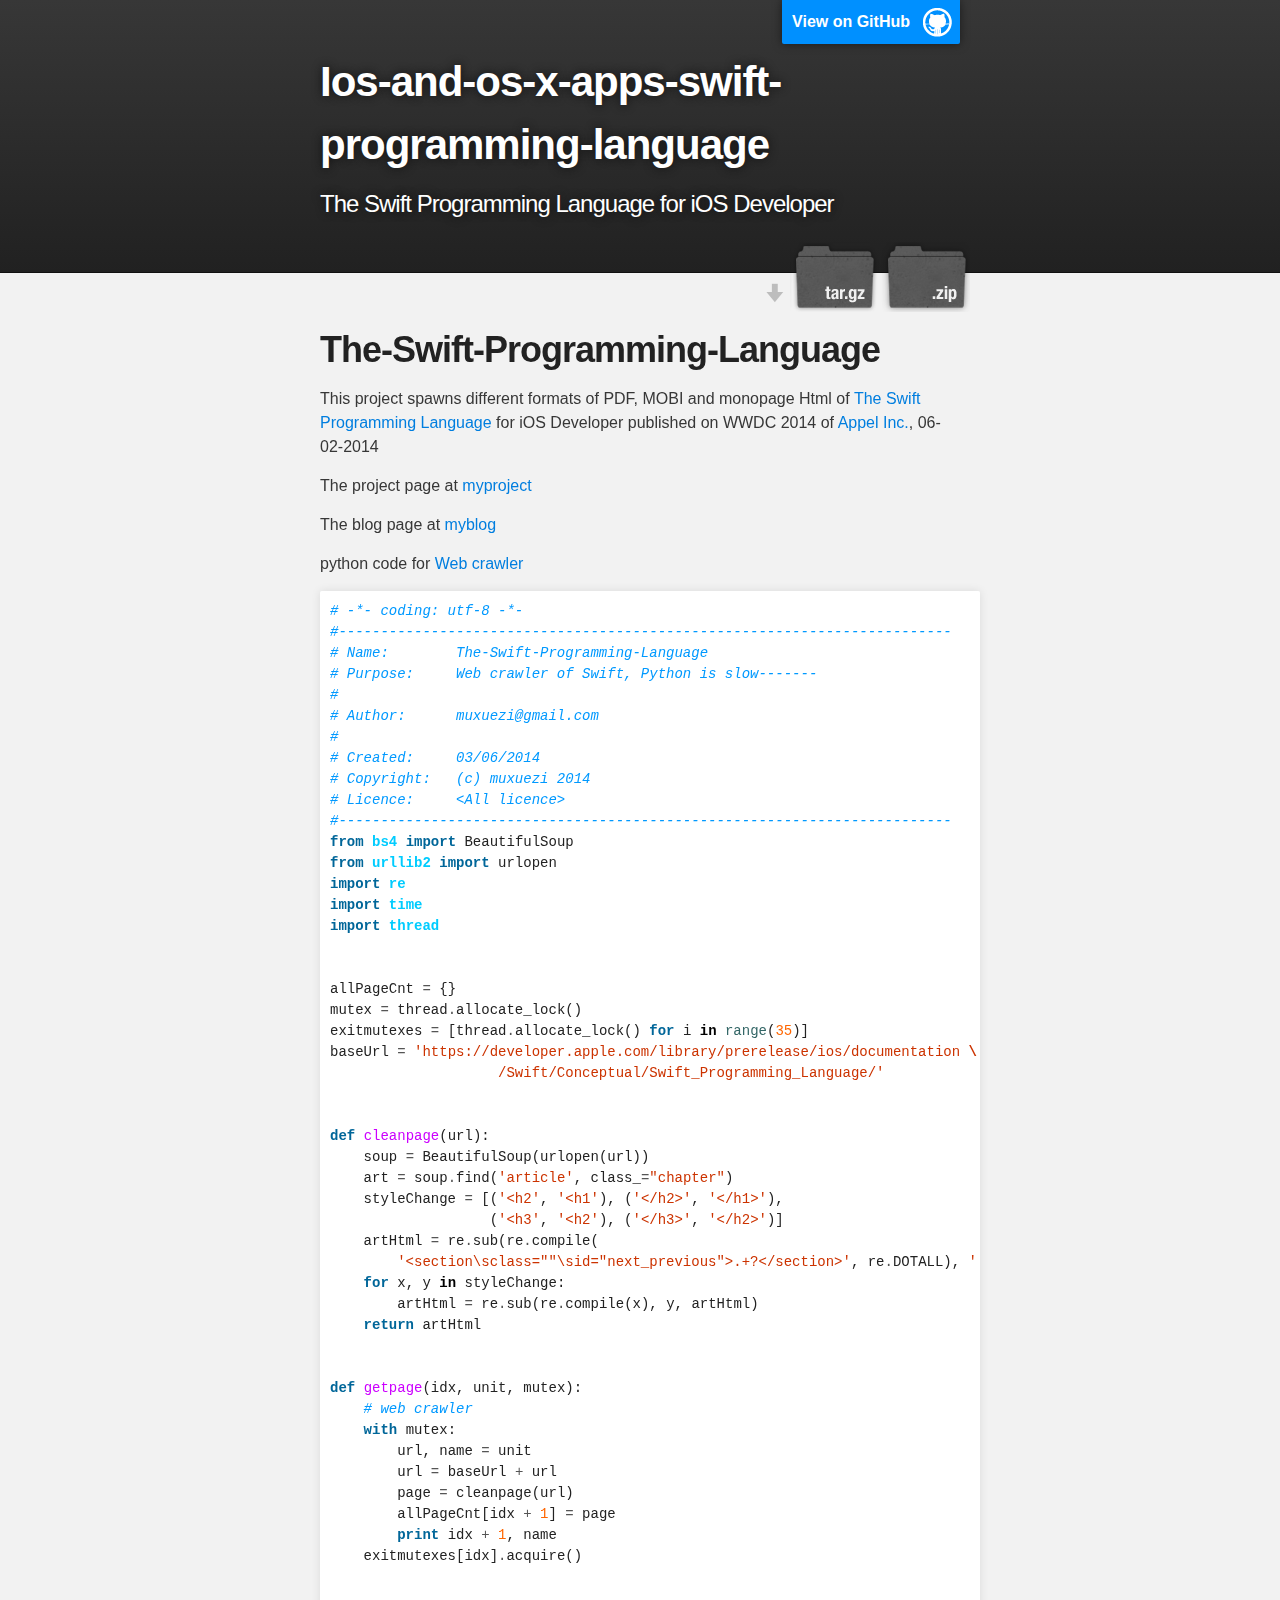
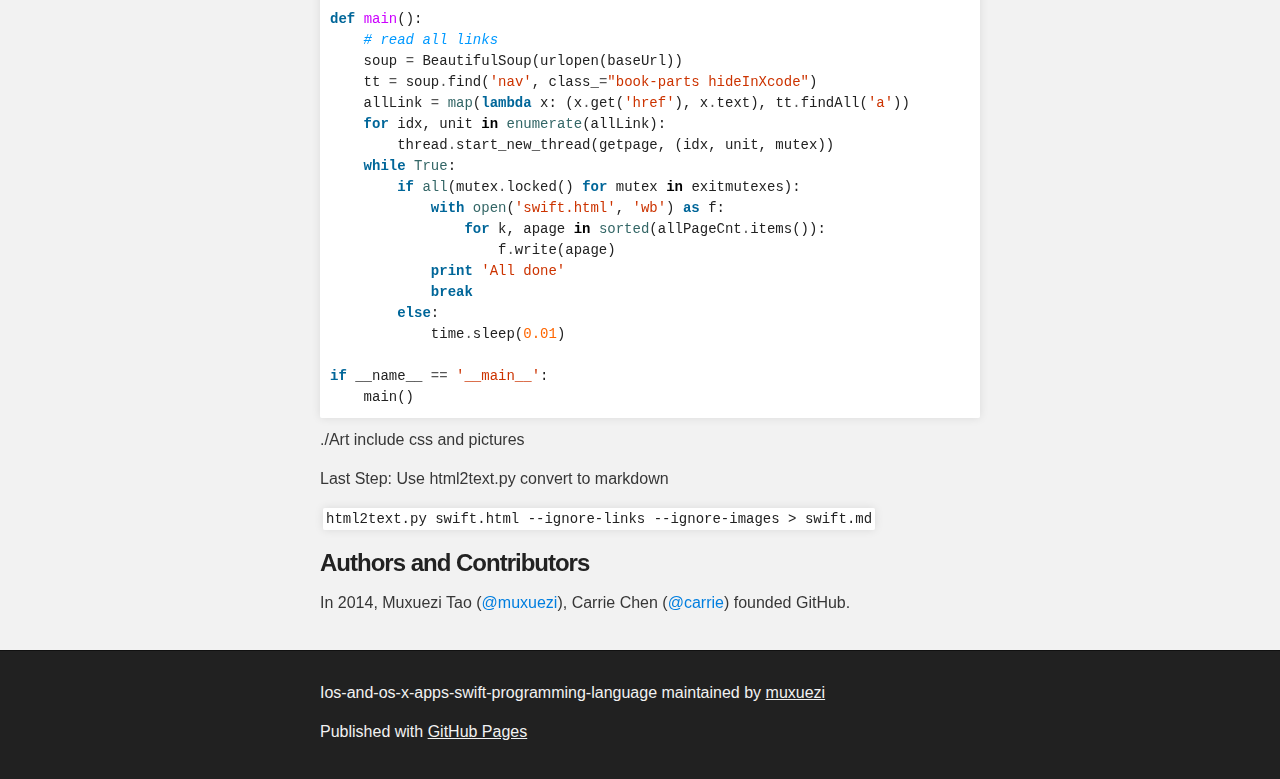
==== commit eb0440ee: "Create gh-pages branch via GitHub" ====
--- a/index.html
+++ b/index.html
@@ -36,7 +36,9 @@
 
 <p>This project spawns different formats of PDF, MOBI and monopage Html of <a href="https://developer.apple.com/library/prerelease/ios/documentation/Swift/Conceptual/Swift_Programming_Language/" title="The Swift Programming Language">The Swift Programming Language</a> for iOS Developer published on WWDC 2014 of <a href="https://www.apple.com" title="Appel Inc.">Appel Inc.</a>, 06-02-2014</p>
 
-<p>blog page at <a href="http://muxuezi.github.io/posts/the-swift-programming-language.html" title="swift">myblog</a></p>
+<p>The project page at <a href="http://muxuezi.github.io/iOS-and-OS-X-apps-Swift-Programming-Language/" title="swiftpl">myproject</a></p>
+
+<p>The blog page at <a href="http://muxuezi.github.io/posts/the-swift-programming-language.html" title="swift">myblog</a></p>
 
 <p>python code for <a href="https://gist.github.com/muxuezi/429c80732a8cf834caef" title="gist">Web crawler</a></p>
 
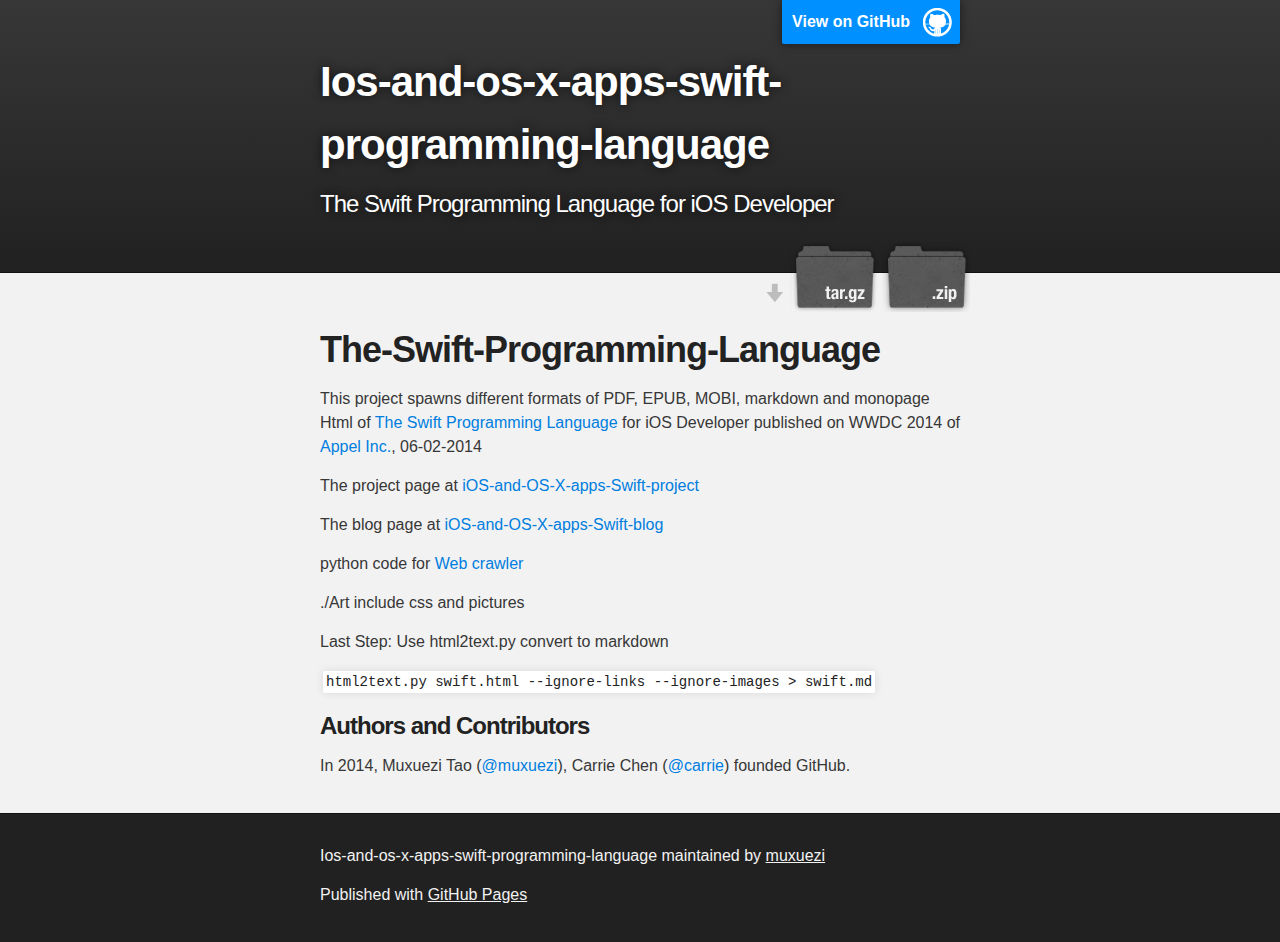
==== commit cd194361: "Create gh-pages branch via GitHub" ====
--- a/index.html
+++ b/index.html
@@ -34,82 +34,13 @@
         <h1>
 <a name="the-swift-programming-language" class="anchor" href="#the-swift-programming-language"><span class="octicon octicon-link"></span></a>The-Swift-Programming-Language</h1>
 
-<p>This project spawns different formats of PDF, MOBI and monopage Html of <a href="https://developer.apple.com/library/prerelease/ios/documentation/Swift/Conceptual/Swift_Programming_Language/" title="The Swift Programming Language">The Swift Programming Language</a> for iOS Developer published on WWDC 2014 of <a href="https://www.apple.com" title="Appel Inc.">Appel Inc.</a>, 06-02-2014</p>
+<p>This project spawns different formats of PDF, EPUB, MOBI, markdown and monopage Html of <a href="https://developer.apple.com/library/prerelease/ios/documentation/Swift/Conceptual/Swift_Programming_Language/" title="The Swift Programming Language">The Swift Programming Language</a> for iOS Developer published on WWDC 2014 of <a href="https://www.apple.com" title="Appel Inc.">Appel Inc.</a>, 06-02-2014</p>
 
-<p>The project page at <a href="http://muxuezi.github.io/iOS-and-OS-X-apps-Swift-Programming-Language/" title="swiftpl">myproject</a></p>
+<p>The project page at <a href="http://muxuezi.github.io/iOS-and-OS-X-apps-Swift-Programming-Language/" title="swiftpl">iOS-and-OS-X-apps-Swift-project</a></p>
 
-<p>The blog page at <a href="http://muxuezi.github.io/posts/the-swift-programming-language.html" title="swift">myblog</a></p>
+<p>The blog page at <a href="http://muxuezi.github.io/posts/the-swift-programming-language.html" title="swift">iOS-and-OS-X-apps-Swift-blog</a></p>
 
 <p>python code for <a href="https://gist.github.com/muxuezi/429c80732a8cf834caef" title="gist">Web crawler</a></p>
-
-<div class="highlight highlight-python"><pre><span class="c"># -*- coding: utf-8 -*-</span>
-<span class="c">#-------------------------------------------------------------------------</span>
-<span class="c"># Name:        The-Swift-Programming-Language</span>
-<span class="c"># Purpose:     Web crawler of Swift, Python is slow-------</span>
-<span class="c">#</span>
-<span class="c"># Author:      muxuezi@gmail.com</span>
-<span class="c">#</span>
-<span class="c"># Created:     03/06/2014</span>
-<span class="c"># Copyright:   (c) muxuezi 2014</span>
-<span class="c"># Licence:     &lt;All licence&gt;</span>
-<span class="c">#-------------------------------------------------------------------------</span>
-<span class="kn">from</span> <span class="nn">bs4</span> <span class="kn">import</span> <span class="n">BeautifulSoup</span>
-<span class="kn">from</span> <span class="nn">urllib2</span> <span class="kn">import</span> <span class="n">urlopen</span>
-<span class="kn">import</span> <span class="nn">re</span>
-<span class="kn">import</span> <span class="nn">time</span>
-<span class="kn">import</span> <span class="nn">thread</span>
-
-
-<span class="n">allPageCnt</span> <span class="o">=</span> <span class="p">{}</span>
-<span class="n">mutex</span> <span class="o">=</span> <span class="n">thread</span><span class="o">.</span><span class="n">allocate_lock</span><span class="p">()</span>
-<span class="n">exitmutexes</span> <span class="o">=</span> <span class="p">[</span><span class="n">thread</span><span class="o">.</span><span class="n">allocate_lock</span><span class="p">()</span> <span class="k">for</span> <span class="n">i</span> <span class="ow">in</span> <span class="nb">range</span><span class="p">(</span><span class="mi">35</span><span class="p">)]</span>
-<span class="n">baseUrl</span> <span class="o">=</span> <span class="s">'https://developer.apple.com/library/prerelease/ios/documentation </span><span class="se">\</span>
-<span class="s">                    /Swift/Conceptual/Swift_Programming_Language/'</span>
-
-
-<span class="k">def</span> <span class="nf">cleanpage</span><span class="p">(</span><span class="n">url</span><span class="p">):</span>
-    <span class="n">soup</span> <span class="o">=</span> <span class="n">BeautifulSoup</span><span class="p">(</span><span class="n">urlopen</span><span class="p">(</span><span class="n">url</span><span class="p">))</span>
-    <span class="n">art</span> <span class="o">=</span> <span class="n">soup</span><span class="o">.</span><span class="n">find</span><span class="p">(</span><span class="s">'article'</span><span class="p">,</span> <span class="n">class_</span><span class="o">=</span><span class="s">"chapter"</span><span class="p">)</span>
-    <span class="n">styleChange</span> <span class="o">=</span> <span class="p">[(</span><span class="s">'&lt;h2'</span><span class="p">,</span> <span class="s">'&lt;h1'</span><span class="p">),</span> <span class="p">(</span><span class="s">'&lt;/h2&gt;'</span><span class="p">,</span> <span class="s">'&lt;/h1&gt;'</span><span class="p">),</span>
-                   <span class="p">(</span><span class="s">'&lt;h3'</span><span class="p">,</span> <span class="s">'&lt;h2'</span><span class="p">),</span> <span class="p">(</span><span class="s">'&lt;/h3&gt;'</span><span class="p">,</span> <span class="s">'&lt;/h2&gt;'</span><span class="p">)]</span>
-    <span class="n">artHtml</span> <span class="o">=</span> <span class="n">re</span><span class="o">.</span><span class="n">sub</span><span class="p">(</span><span class="n">re</span><span class="o">.</span><span class="n">compile</span><span class="p">(</span>
-        <span class="s">'&lt;section\sclass=""\sid="next_previous"&gt;.+?&lt;/section&gt;'</span><span class="p">,</span> <span class="n">re</span><span class="o">.</span><span class="n">DOTALL</span><span class="p">),</span> <span class="s">''</span><span class="p">,</span> <span class="nb">str</span><span class="p">(</span><span class="n">art</span><span class="p">))</span>
-    <span class="k">for</span> <span class="n">x</span><span class="p">,</span> <span class="n">y</span> <span class="ow">in</span> <span class="n">styleChange</span><span class="p">:</span>
-        <span class="n">artHtml</span> <span class="o">=</span> <span class="n">re</span><span class="o">.</span><span class="n">sub</span><span class="p">(</span><span class="n">re</span><span class="o">.</span><span class="n">compile</span><span class="p">(</span><span class="n">x</span><span class="p">),</span> <span class="n">y</span><span class="p">,</span> <span class="n">artHtml</span><span class="p">)</span>
-    <span class="k">return</span> <span class="n">artHtml</span>
-
-
-<span class="k">def</span> <span class="nf">getpage</span><span class="p">(</span><span class="n">idx</span><span class="p">,</span> <span class="n">unit</span><span class="p">,</span> <span class="n">mutex</span><span class="p">):</span>
-    <span class="c"># web crawler</span>
-    <span class="k">with</span> <span class="n">mutex</span><span class="p">:</span>
-        <span class="n">url</span><span class="p">,</span> <span class="n">name</span> <span class="o">=</span> <span class="n">unit</span>
-        <span class="n">url</span> <span class="o">=</span> <span class="n">baseUrl</span> <span class="o">+</span> <span class="n">url</span>
-        <span class="n">page</span> <span class="o">=</span> <span class="n">cleanpage</span><span class="p">(</span><span class="n">url</span><span class="p">)</span>
-        <span class="n">allPageCnt</span><span class="p">[</span><span class="n">idx</span> <span class="o">+</span> <span class="mi">1</span><span class="p">]</span> <span class="o">=</span> <span class="n">page</span>
-        <span class="k">print</span> <span class="n">idx</span> <span class="o">+</span> <span class="mi">1</span><span class="p">,</span> <span class="n">name</span>
-    <span class="n">exitmutexes</span><span class="p">[</span><span class="n">idx</span><span class="p">]</span><span class="o">.</span><span class="n">acquire</span><span class="p">()</span>
-
-
-<span class="k">def</span> <span class="nf">main</span><span class="p">():</span>
-    <span class="c"># read all links</span>
-    <span class="n">soup</span> <span class="o">=</span> <span class="n">BeautifulSoup</span><span class="p">(</span><span class="n">urlopen</span><span class="p">(</span><span class="n">baseUrl</span><span class="p">))</span>
-    <span class="n">tt</span> <span class="o">=</span> <span class="n">soup</span><span class="o">.</span><span class="n">find</span><span class="p">(</span><span class="s">'nav'</span><span class="p">,</span> <span class="n">class_</span><span class="o">=</span><span class="s">"book-parts hideInXcode"</span><span class="p">)</span>
-    <span class="n">allLink</span> <span class="o">=</span> <span class="nb">map</span><span class="p">(</span><span class="k">lambda</span> <span class="n">x</span><span class="p">:</span> <span class="p">(</span><span class="n">x</span><span class="o">.</span><span class="n">get</span><span class="p">(</span><span class="s">'href'</span><span class="p">),</span> <span class="n">x</span><span class="o">.</span><span class="n">text</span><span class="p">),</span> <span class="n">tt</span><span class="o">.</span><span class="n">findAll</span><span class="p">(</span><span class="s">'a'</span><span class="p">))</span>
-    <span class="k">for</span> <span class="n">idx</span><span class="p">,</span> <span class="n">unit</span> <span class="ow">in</span> <span class="nb">enumerate</span><span class="p">(</span><span class="n">allLink</span><span class="p">):</span>
-        <span class="n">thread</span><span class="o">.</span><span class="n">start_new_thread</span><span class="p">(</span><span class="n">getpage</span><span class="p">,</span> <span class="p">(</span><span class="n">idx</span><span class="p">,</span> <span class="n">unit</span><span class="p">,</span> <span class="n">mutex</span><span class="p">))</span>
-    <span class="k">while</span> <span class="bp">True</span><span class="p">:</span>
-        <span class="k">if</span> <span class="nb">all</span><span class="p">(</span><span class="n">mutex</span><span class="o">.</span><span class="n">locked</span><span class="p">()</span> <span class="k">for</span> <span class="n">mutex</span> <span class="ow">in</span> <span class="n">exitmutexes</span><span class="p">):</span>
-            <span class="k">with</span> <span class="nb">open</span><span class="p">(</span><span class="s">'swift.html'</span><span class="p">,</span> <span class="s">'wb'</span><span class="p">)</span> <span class="k">as</span> <span class="n">f</span><span class="p">:</span>
-                <span class="k">for</span> <span class="n">k</span><span class="p">,</span> <span class="n">apage</span> <span class="ow">in</span> <span class="nb">sorted</span><span class="p">(</span><span class="n">allPageCnt</span><span class="o">.</span><span class="n">items</span><span class="p">()):</span>
-                    <span class="n">f</span><span class="o">.</span><span class="n">write</span><span class="p">(</span><span class="n">apage</span><span class="p">)</span>
-            <span class="k">print</span> <span class="s">'All done'</span>
-            <span class="k">break</span>
-        <span class="k">else</span><span class="p">:</span>
-            <span class="n">time</span><span class="o">.</span><span class="n">sleep</span><span class="p">(</span><span class="mf">0.01</span><span class="p">)</span>
-
-<span class="k">if</span> <span class="n">__name__</span> <span class="o">==</span> <span class="s">'__main__'</span><span class="p">:</span>
-    <span class="n">main</span><span class="p">()</span>
-</pre></div>
 
 <p>./Art include css and pictures</p>
 
